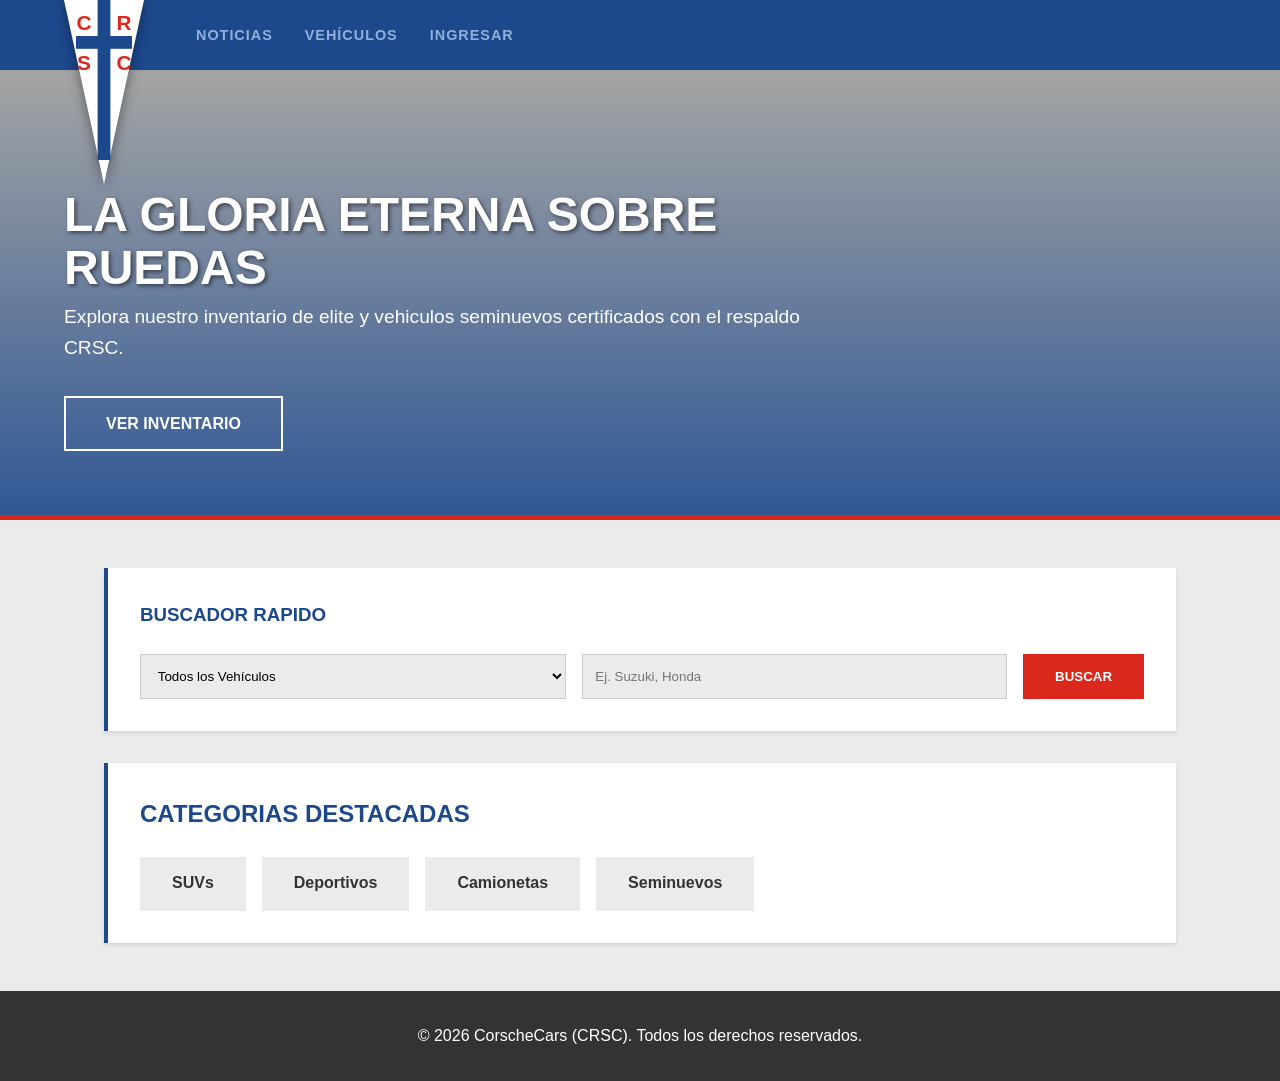
==== CorscheCars-main/index.html @ fa72030e "feat: agregar login, rutas protegidas y bootstrap" ====
<!DOCTYPE html>
<html lang="en">
<head>
    <meta charset="UTF-8">
    <meta name="viewport" content="width=device-width, initial-scale=1.0">
    <title>CorscheCars - Automóviles</title>
    <link rel="stylesheet" href="css/styles.css">
</head>
<body>

    <!-- Header Estilo Cruzados -->
    <header>
        <div class="logo-container">
            <!-- Insignia CRSC dibujada con SVG -->
            <svg class="insignia" viewBox="0 0 100 250" xmlns="http://www.w3.org/2000/svg">
                <!-- Fondo Blanco -->
                <polygon points="0,0 100,0 50,230" fill="#FFFFFF" />
                <!-- Cruz Azul -->
                <rect x="42" y="0" width="16" height="200" fill="#1C488C" />
                <rect x="15" y="45" width="70" height="16" fill="#1C488C" />
                <!-- Letras Rojas -->
                <text x="25" y="38" font-family="Arial" font-weight="900" font-size="26" fill="#DA291C" text-anchor="middle">C</text>
                <text x="75" y="38" font-family="Arial" font-weight="900" font-size="26" fill="#DA291C" text-anchor="middle">R</text>
                <text x="25" y="88" font-family="Arial" font-weight="900" font-size="26" fill="#DA291C" text-anchor="middle">S</text>
                <text x="75" y="88" font-family="Arial" font-weight="900" font-size="26" fill="#DA291C" text-anchor="middle">C</text>
            </svg>
        </div>
        <nav>
            <ul>
                <li><a href="index.html">NOTICIAS</a></li>
                <li><a href="catalog.html">VEHÍCULOS</a></li>
                <li><a href="login.html">INGRESAR</a></li>
                
            </ul>
        </nav>
    </header>

    <!-- Hero Inmersivo (Fuera del main para ancho completo) -->
    <section class="hero">
        <div class="hero-content">
            <h2>LA GLORIA ETERNA SOBRE RUEDAS</h2>
            <p>Explora nuestro inventario de elite y vehiculos seminuevos certificados con el respaldo CRSC.</p>
            <a href="catalog.html" class="btn-primary">VER INVENTARIO</a>
        </div>
    </section>

    <main class="container">
        <!-- Quick Search Bar -->
        <section class="quick-search">
            <h3>Buscador Rapido</h3>
            <form action="catalog.html" method="GET">
                <label for="condition" style="display:none;">Condition:</label>
                <select id="condition" name="condition">
                    <option value="all">Todos los Vehículos</option>
                    <option value="new">Nuevos</option>
                    <option value="used">Seminuevos</option>
                </select>

                <label for="brand" style="display:none;">Brand:</label>
                <input type="text" id="brand" name="brand" placeholder="Ej. Suzuki, Honda">

                <button type="submit">BUSCAR</button>
            </form>
        </section>

        <!-- Vehicle Categories -->
        <section class="categories">
            <h2>Categorias Destacadas</h2>
            <ul>
                <li><a href="catalog.html?cat=suv">SUVs</a></li>
                <li><a href="catalog.html?cat=sports">Deportivos</a></li>
                <li><a href="catalog.html?cat=electric">Camionetas</a></li>
                <li><a href="catalog.html?cat=used"><strong>Seminuevos</strong></a></li>
            </ul>
        </section>
    </main>

    <footer>
        <p>&copy; 2026 CorscheCars (CRSC). Todos los derechos reservados.</p>
    </footer>

    <script src="js/main.js"></script>
</body>
</html>
---- CorscheCars-main/css/styles.css ----
/* ==========================================================================
   CSS Variables & Reset (Estilo Corporativo / Deportivo)
   ========================================================================== */

   :root {
    --color-bg: #EBEBEB;         
    --color-surface: #FFFFFF;    
    --color-primary: #1C488C;    /* Azul Cruzados */
    --color-secondary: #DA291C;  /* Rojo */
    --color-text-main: #333333;  
    --color-text-muted: #666666; 
    --color-border: #CCCCCC;     

    /* Tipografía más imponente */
    --font-main: 'Arial', 'Segoe UI', sans-serif;
    --shadow-sm: 0 2px 4px rgba(0,0,0,0.1); 
}

* {
    margin: 0;
    padding: 0;
    box-sizing: border-box;
}

body {
    font-family: var(--font-main);
    background-color: var(--color-bg);
    color: var(--color-text-main);
    line-height: 1.6;
}

/* ==========================================================================
   Header & Navegación (Estilo Barra Superior)
   ========================================================================== */

header {
    background-color: var(--color-primary);
    display: flex;
    align-items: center;
    height: 70px;
    padding: 0 5%;
    position: sticky;
    top: 0;
    z-index: 1000;
}

.logo-container {
    position: relative;
    height: 100%;
    width: 100px;
    margin-right: 2rem;
}

/* La magia del escudo colgante */
.insignia {
    position: absolute;
    top: 0;
    left: 0;
    width: 80px;
    height: 200px;
    z-index: 1001;
    filter: drop-shadow(0 4px 6px rgba(0,0,0,0.4));
    transition: transform 0.3s ease;
}

.insignia:hover {
    transform: translateY(5px);
}

nav ul {
    list-style: none;
    display: flex;
    gap: 2rem;
}

nav a {
    color: #92B1D8; /* Celeste apagado como en la página de CDUC */
    text-decoration: none;
    font-weight: bold;
    font-size: 0.9rem;
    letter-spacing: 1px;
    transition: color 0.2s ease;
}

nav a:hover, nav a:focus {
    color: var(--color-surface);
}

/* ==========================================================================
   Hero Section (Fondo inmersivo)
   ========================================================================== */

.hero {
    /* Imagen de stock de un Porsche con un overlay oscuro y degradado azul */
    background: linear-gradient(to top, rgba(28, 72, 140, 0.9), rgba(0,0,0,0.3)), 
                url('https://images.unsplash.com/photo-1503376712341-ea402802ed3d?ixlib=rb-4.0.3&auto=format&fit=crop&w=1920&q=80') center/cover no-repeat;
    height: 450px;
    display: flex;
    align-items: flex-end;
    padding: 4rem 5%;
    border-bottom: 5px solid var(--color-secondary); /* Franja roja inferior */
}

.hero-content {
    max-width: 800px;
}

.hero h2 {
    font-size: 3rem;
    color: var(--color-surface);
    text-transform: uppercase;
    line-height: 1.1;
    margin-bottom: 0.5rem;
    text-shadow: 2px 2px 4px rgba(0,0,0,0.5);
}

.hero p {
    color: var(--color-surface);
    font-size: 1.2rem;
    margin-bottom: 2rem;
    font-weight: 500;
}

/* Botón "Fantasma" (Borde blanco, fondo transparente) */
.btn-primary {
    display: inline-block;
    background-color: transparent;
    color: var(--color-surface);
    border: 2px solid var(--color-surface);
    padding: 0.8rem 2.5rem;
    text-decoration: none;
    font-weight: bold;
    text-transform: uppercase;
    transition: all 0.3s ease;
}

.btn-primary:hover {
    background-color: var(--color-surface);
    color: var(--color-primary);
}

/* ==========================================================================
   Main Content & Tarjetas
   ========================================================================== */

.container {
    max-width: 1200px;
    margin: 3rem auto;
    padding: 0 5%;
    display: flex;
    flex-direction: column;
    gap: 2rem;
}

.quick-search, .categories {
    background-color: var(--color-surface);
    padding: 2rem;
    box-shadow: var(--shadow-sm);
    border-left: 4px solid var(--color-primary); /* Detalle azul a la izquierda */
}

.quick-search h3 {
    margin-bottom: 1.5rem;
    color: var(--color-primary);
    text-transform: uppercase;
}

.quick-search form {
    display: flex;
    gap: 1rem;
    flex-wrap: wrap;
}

.quick-search select,
.quick-search input {
    padding: 0.8rem;
    border: 1px solid var(--color-border);
    background-color: var(--color-bg);
    flex: 1;
    min-width: 200px;
}

.quick-search button {
    background-color: var(--color-secondary);
    color: var(--color-surface);
    border: none;
    padding: 0.8rem 2rem;
    font-weight: bold;
    cursor: pointer;
    text-transform: uppercase;
    transition: background-color 0.2s;
}

.quick-search button:hover {
    background-color: #A31F15;
}

.categories h2 {
    margin-bottom: 1.5rem;
    color: var(--color-primary);
    text-transform: uppercase;
}

.categories ul {
    list-style: none;
    display: flex;
    gap: 1rem;
    flex-wrap: wrap;
}

.categories a {
    display: block;
    padding: 0.8rem 2rem;
    background-color: var(--color-bg);
    color: var(--color-text-main);
    text-decoration: none;
    font-weight: bold;
    border-bottom: 3px solid transparent;
    transition: all 0.2s;
}

.categories a:hover {
    background-color: #D9E2F3;
    border-color: var(--color-primary);
    color: var(--color-primary);
}

footer {
    background-color: var(--color-text-main);
    color: var(--color-surface);
    text-align: center;
    padding: 2rem;
    margin-top: 2rem;
}
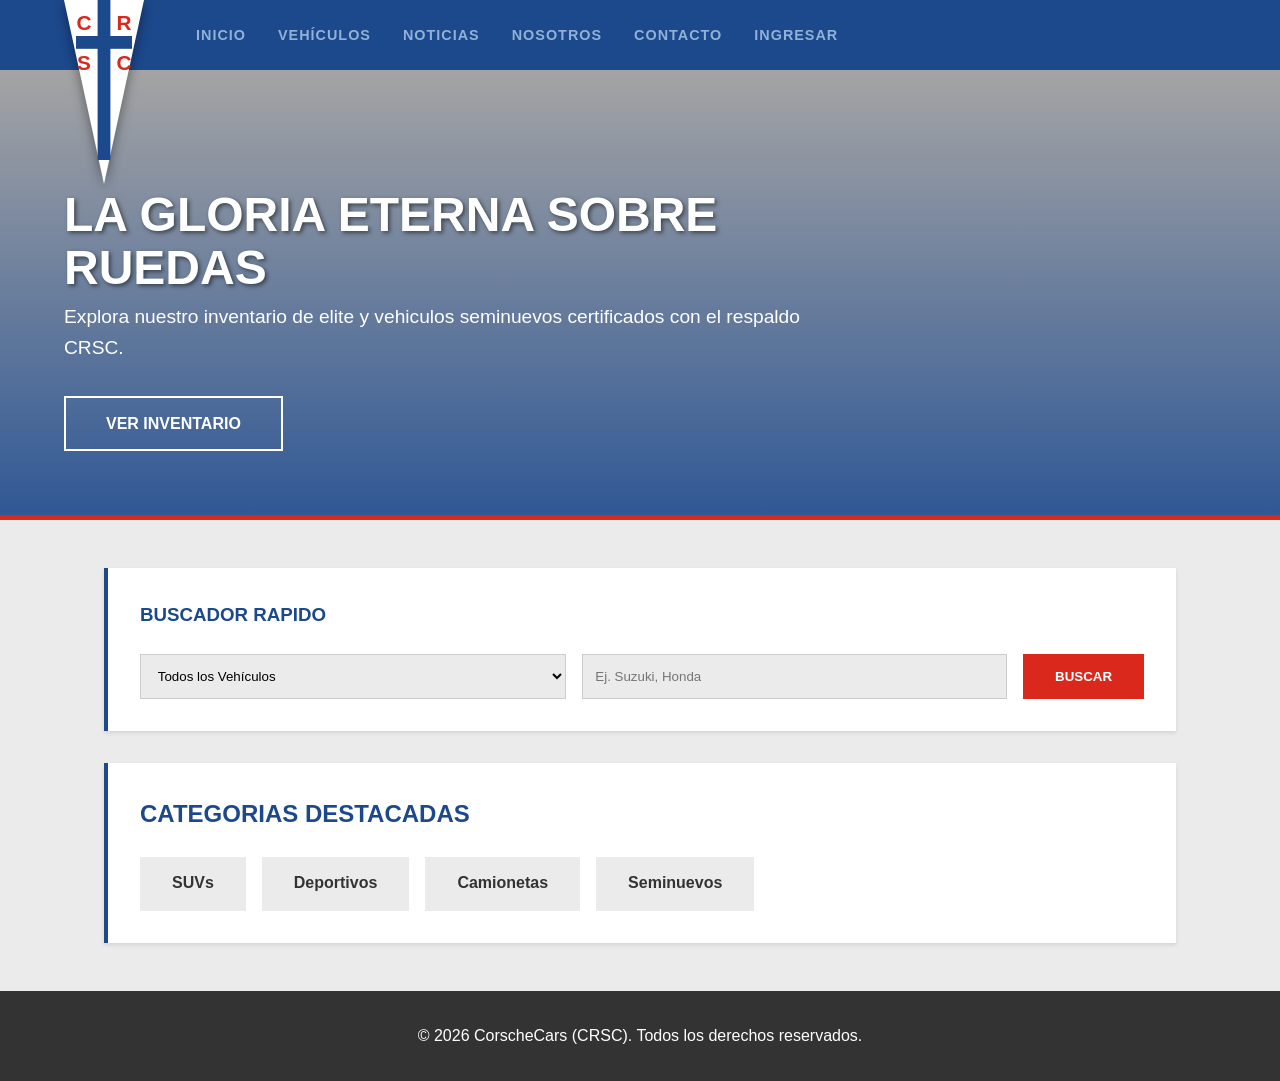
==== commit 2766f167: "fix: solucion de imagenes y filtro de camionetas" ====
--- a/CorscheCars-main/index.html
+++ b/CorscheCars-main/index.html
@@ -25,12 +25,14 @@
                 <text x="75" y="88" font-family="Arial" font-weight="900" font-size="26" fill="#DA291C" text-anchor="middle">C</text>
             </svg>
         </div>
-        <nav>
+<nav>
             <ul>
-                <li><a href="index.html">NOTICIAS</a></li>
-                <li><a href="catalog.html">VEHÍCULOS</a></li>
-                <li><a href="login.html">INGRESAR</a></li>
-                
+                <li><a href="index.html">INICIO</a></li>
+                <li><a href="vehiculos.html">VEHÍCULOS</a></li>
+                <li><a href="noticias.html">NOTICIAS</a></li>
+                <li><a href="nosotros.html">NOSOTROS</a></li>
+                <li><a href="contacto.html">CONTACTO</a></li>
+                <li><a href="inicio-sesion.html">INGRESAR</a></li>
             </ul>
         </nav>
     </header>
@@ -40,7 +42,7 @@
         <div class="hero-content">
             <h2>LA GLORIA ETERNA SOBRE RUEDAS</h2>
             <p>Explora nuestro inventario de elite y vehiculos seminuevos certificados con el respaldo CRSC.</p>
-            <a href="catalog.html" class="btn-primary">VER INVENTARIO</a>
+            <a href="vehiculos.html" class="btn-primary">VER INVENTARIO</a>
         </div>
     </section>
 
@@ -48,7 +50,7 @@
         <!-- Quick Search Bar -->
         <section class="quick-search">
             <h3>Buscador Rapido</h3>
-            <form action="catalog.html" method="GET">
+            <form action="vehiculos.html" method="GET">
                 <label for="condition" style="display:none;">Condition:</label>
                 <select id="condition" name="condition">
                     <option value="all">Todos los Vehículos</option>
@@ -57,9 +59,9 @@
                 </select>
 
                 <label for="brand" style="display:none;">Brand:</label>
-                <input type="text" id="brand" name="brand" placeholder="Ej. Suzuki, Honda">
+                <input type="text" id="buscarTexto" name="brand" placeholder="Ej. Suzuki, Honda">
 
-                <button type="submit">BUSCAR</button>
+                <button type="submit" id="btnBuscar">BUSCAR</button>
             </form>
         </section>
 
@@ -67,10 +69,10 @@
         <section class="categories">
             <h2>Categorias Destacadas</h2>
             <ul>
-                <li><a href="catalog.html?cat=suv">SUVs</a></li>
-                <li><a href="catalog.html?cat=sports">Deportivos</a></li>
-                <li><a href="catalog.html?cat=electric">Camionetas</a></li>
-                <li><a href="catalog.html?cat=used"><strong>Seminuevos</strong></a></li>
+                <li><a href="vehiculos.html?cat=suv">SUVs</a></li>
+                <li><a href="vehiculos.html?cat=sports">Deportivos</a></li>
+                <li><a href="vehiculos.html?cat=electric">Camionetas</a></li>
+                <li><a href="vehiculos.html?cat=used"><strong>Seminuevos</strong></a></li>
             </ul>
         </section>
     </main>
--- a/CorscheCars-main/css/styles.css
+++ b/CorscheCars-main/css/styles.css
@@ -231,4 +231,24 @@
     text-align: center;
     padding: 2rem;
     margin-top: 2rem;
+}
+/* Ajuste de margen para liberar el logo en celulares */
+@media (max-width: 768px) {
+    nav {
+        margin-left: 70px !important;
+    }
+
+    nav ul {
+        gap: 8px !important;
+        justify-content: flex-start !important;
+    }
+
+    nav ul li a {
+        font-size: 12px !important;
+    }
+
+    .hero-content h2 {
+        font-size: 22px !important;
+        line-height: 1.2;
+    }
 }
